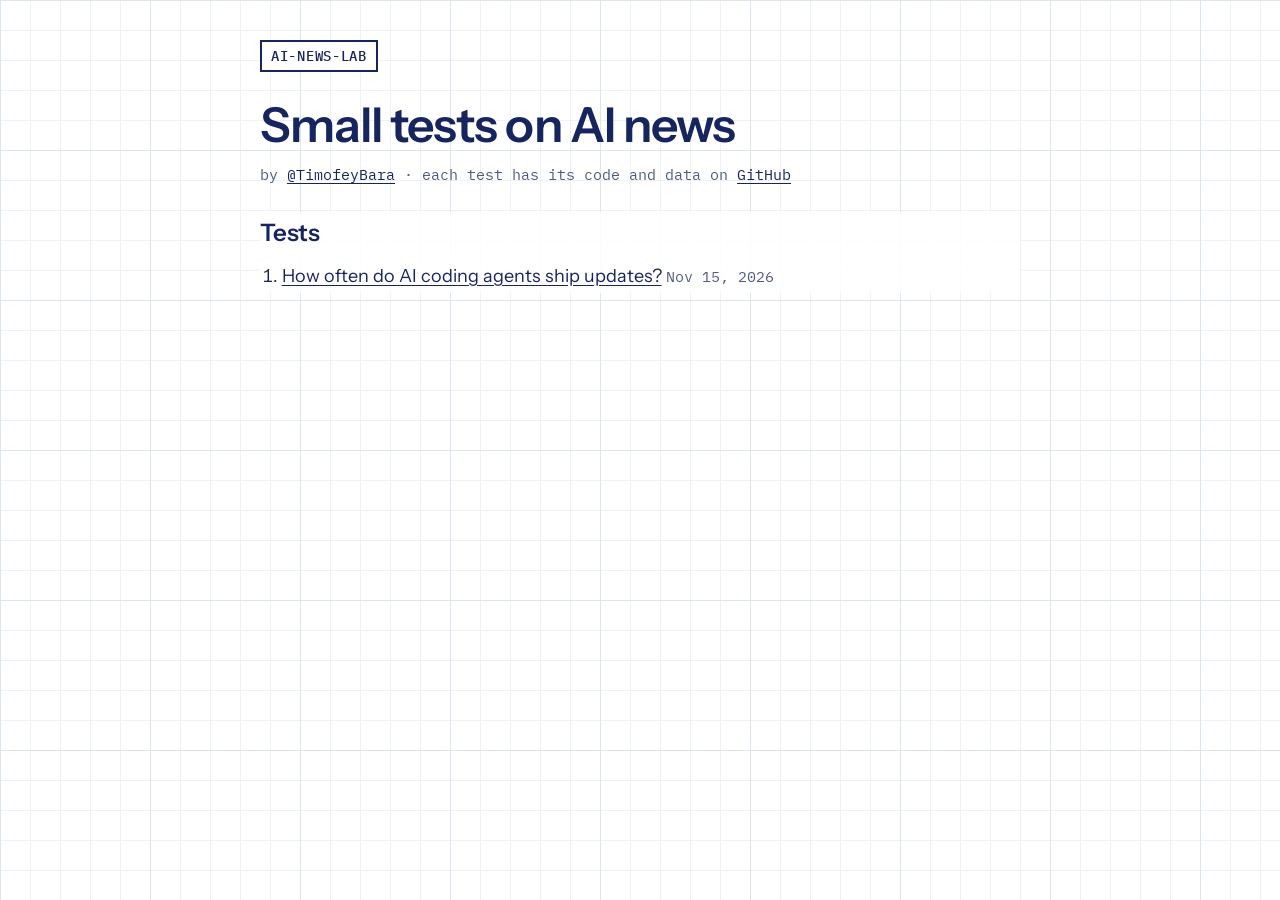
==== index.html @ 46de10f4 "Add results page style and a page for test 001 Co-Authored-By: Claude Opus 5.5 <noreply@anthropic.co" ====
<!doctype html>
<html lang="en">
<head>
<meta charset="utf-8">
<meta name="viewport" content="width=device-width,initial-scale=1,viewport-fit=cover">
<title>ai-news-lab</title>
<meta name="description" content="Small hands-on tests of AI news, one page per test, with the code and the data.">
<link rel="stylesheet" href="_style/report.css">
</head>
<body>
<main>
  <span class="tag">AI-NEWS-LAB</span>
  <h1>Small tests on AI news</h1>
  <p class="meta">by <a href="https://x.com/TimofeyBara">@TimofeyBara</a> · each test has its code and data on <a href="https://github.com/BaranovTim/ai-news-lab">GitHub</a></p>
  <section>
    <h2>Tests</h2>
    <ol>
      <!-- newest first -->
      <li><a href="2026-11-15-coding-agent-update-pace/">How often do AI coding agents ship updates?</a> <span class="meta">Nov 15, 2026</span></li>
    </ol>
  </section>
</main>
</body>
</html>
---- _style/report.css ----
/* Results page style for ai-news-lab: the same graph-paper look as the charts.
   One column, reads well on a phone. Each test folder has an index.html that links this file. */
@font-face{font-family:"Instrument Sans";font-weight:400;font-display:swap;src:url("fonts/instrument-sans-latin-400-normal.woff2") format("woff2")}
@font-face{font-family:"Instrument Sans";font-weight:500;font-display:swap;src:url("fonts/instrument-sans-latin-500-normal.woff2") format("woff2")}
@font-face{font-family:"Instrument Sans";font-weight:600;font-display:swap;src:url("fonts/instrument-sans-latin-600-normal.woff2") format("woff2")}
@font-face{font-family:"JetBrains Mono";font-weight:700;font-display:swap;src:url("fonts/jetbrains-mono-latin-700-normal.woff2") format("woff2")}
@font-face{font-family:"IBM Plex Mono";font-weight:400;font-display:swap;src:url("fonts/ibm-plex-mono-latin-400-normal.woff2") format("woff2")}
@font-face{font-family:"IBM Plex Mono";font-weight:500;font-display:swap;src:url("fonts/ibm-plex-mono-latin-500-normal.woff2") format("woff2")}

:root{
  --ink:#17255E; --ink2:#4C5A8A; --soft:#8A94BA; --pen:#D7263D;
  --paper:#FFFFFF; --grid:#DCE4F0; --grid2:#EEF2F8;
  --sans:"Instrument Sans",system-ui,-apple-system,"Segoe UI",sans-serif;
  --mono:"IBM Plex Mono",ui-monospace,Menlo,Consolas,monospace;
  --num:"JetBrains Mono",ui-monospace,Menlo,Consolas,monospace;
  color-scheme:light;
}
*{box-sizing:border-box}
html{-webkit-text-size-adjust:100%}
body{
  margin:0; color:var(--ink); font:400 18px/1.55 var(--sans);
  background-color:var(--paper);
  background-image:linear-gradient(var(--grid) 1px,transparent 1px),linear-gradient(90deg,var(--grid) 1px,transparent 1px),linear-gradient(var(--grid2) 1px,transparent 1px),linear-gradient(90deg,var(--grid2) 1px,transparent 1px);
  background-size:150px 150px,150px 150px,30px 30px,30px 30px;
  padding:40px max(18px, env(safe-area-inset-right)) 64px max(18px, env(safe-area-inset-left));
}
main{max-width:760px;margin:0 auto;display:grid;gap:28px}
a{color:var(--ink);text-underline-offset:3px}
.tag{justify-self:start;font:500 14px var(--mono);letter-spacing:.05em;background:var(--paper);padding:5px 9px;border:2px solid var(--ink);text-decoration:none}
h1{margin:0;font-weight:600;font-size:clamp(32px,6vw,48px);line-height:1.06;letter-spacing:-.02em;text-wrap:balance}
.meta{margin:-14px 0 0;font:400 15px var(--mono);color:var(--ink2)}
.answer{background:var(--paper);border:3px solid var(--ink);padding:20px 22px;display:grid;gap:6px}
.answer .label{font:500 13px var(--mono);letter-spacing:.06em;text-transform:uppercase;color:var(--ink2)}
.answer p{margin:0;font-size:clamp(20px,3.4vw,26px);line-height:1.3;font-weight:500}
.answer .pen{font:500 16px var(--mono);color:var(--pen)}
section{display:grid;gap:12px;background:rgba(255,255,255,.88);padding:2px 0}
h2{margin:0;font-weight:600;font-size:24px;letter-spacing:-.01em}
p{margin:0;max-width:66ch}
ol,ul{margin:0;padding-left:1.2em;display:grid;gap:6px}
figure{margin:0;display:grid;gap:8px}
figure img{display:block;width:100%;height:auto;border:2px solid var(--ink);background:var(--paper)}
figcaption{font:400 14px var(--mono);color:var(--ink2)}
.shots{display:grid;grid-template-columns:repeat(auto-fit,minmax(min(100%,320px),1fr));gap:18px}
.table{overflow-x:auto;border:2px solid var(--ink);background:var(--paper)}
table{border-collapse:collapse;width:100%;font-size:16px}
th,td{padding:9px 12px;text-align:left;border-bottom:1px solid var(--grid);white-space:nowrap}
th{font:500 13px var(--mono);letter-spacing:.04em;text-transform:uppercase;color:var(--ink2)}
td.n{font-family:var(--num);font-weight:700;text-align:right}
tr.on td{background:var(--grid2)}
.verdict-ok{color:#17784A;font-weight:600}
.verdict-no{color:var(--pen);font-weight:600}
blockquote{margin:0;padding:12px 14px;border-left:4px solid var(--ink);background:var(--paper);font:400 15px/1.5 var(--mono);white-space:pre-wrap;overflow-wrap:anywhere}
.limits{border:2px dashed var(--ink2);padding:14px 16px;background:var(--paper)}
footer{display:flex;flex-wrap:wrap;justify-content:space-between;gap:8px 20px;font:400 14px var(--mono);color:var(--ink2);padding-top:10px;border-top:2px solid var(--ink)}
@media (max-width:520px){body{font-size:17px;padding-top:24px} main{gap:22px} th,td{padding:8px 9px}}
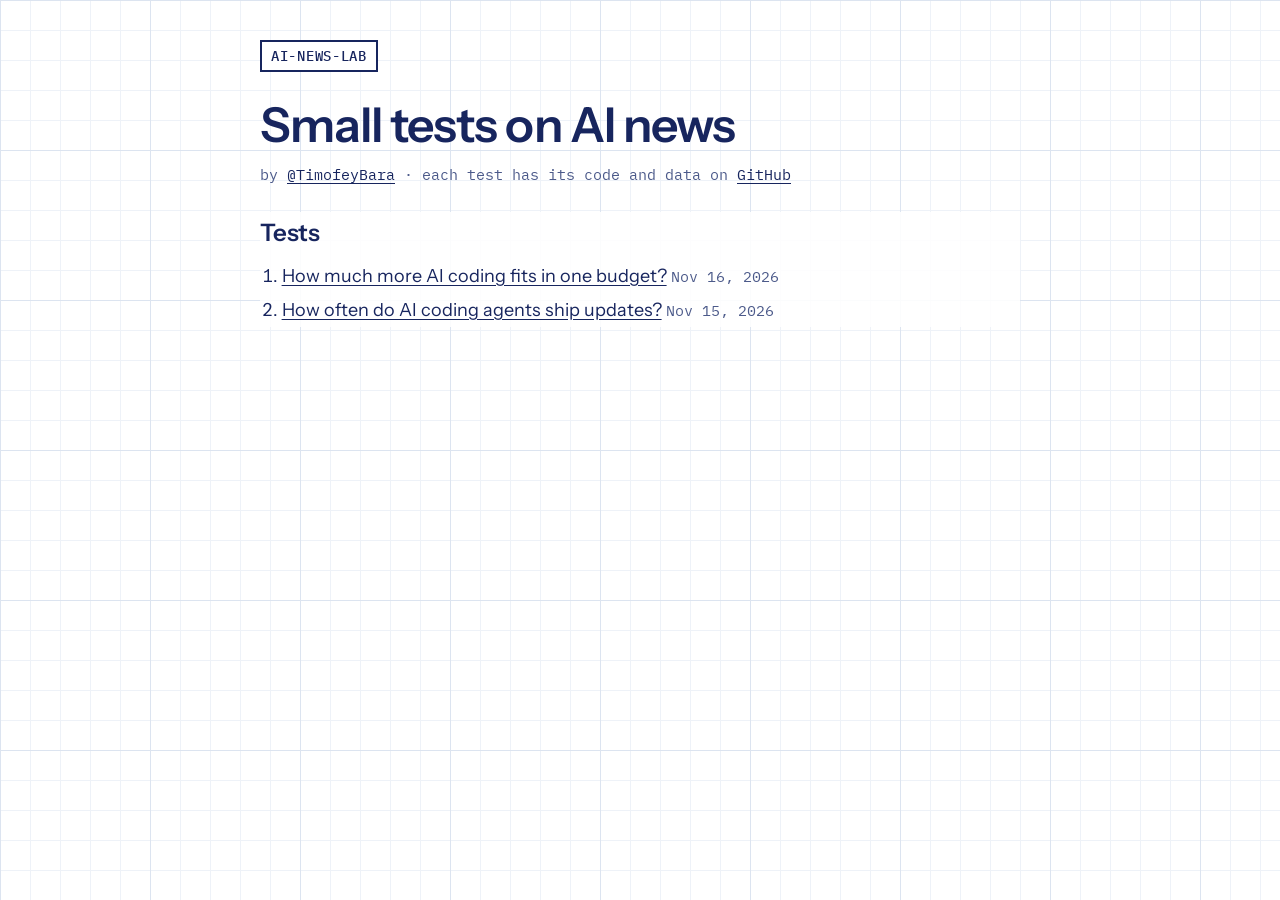
==== commit 36ca7a43: "Add test 002: how much more AI coding fits in one budget with TokenEconomizer Co-Authored-By: Claude" ====
--- a/index.html
+++ b/index.html
@@ -16,6 +16,7 @@
     <h2>Tests</h2>
     <ol>
       <!-- newest first -->
+      <li><a href="2026-11-16-tokeneconomizer-savings/">How much more AI coding fits in one budget?</a> <span class="meta">Nov 16, 2026</span></li>
       <li><a href="2026-11-15-coding-agent-update-pace/">How often do AI coding agents ship updates?</a> <span class="meta">Nov 15, 2026</span></li>
     </ol>
   </section>
--- a/_style/report.css
+++ b/_style/report.css
@@ -38,7 +38,7 @@
 p{margin:0;max-width:66ch}
 ol,ul{margin:0;padding-left:1.2em;display:grid;gap:6px}
 figure{margin:0;display:grid;gap:8px}
-figure img{display:block;width:100%;height:auto;border:2px solid var(--ink);background:var(--paper)}
+figure img,figure video{display:block;width:100%;height:auto;border:2px solid var(--ink);background:var(--paper)}
 figcaption{font:400 14px var(--mono);color:var(--ink2)}
 .shots{display:grid;grid-template-columns:repeat(auto-fit,minmax(min(100%,320px),1fr));gap:18px}
 .table{overflow-x:auto;border:2px solid var(--ink);background:var(--paper)}
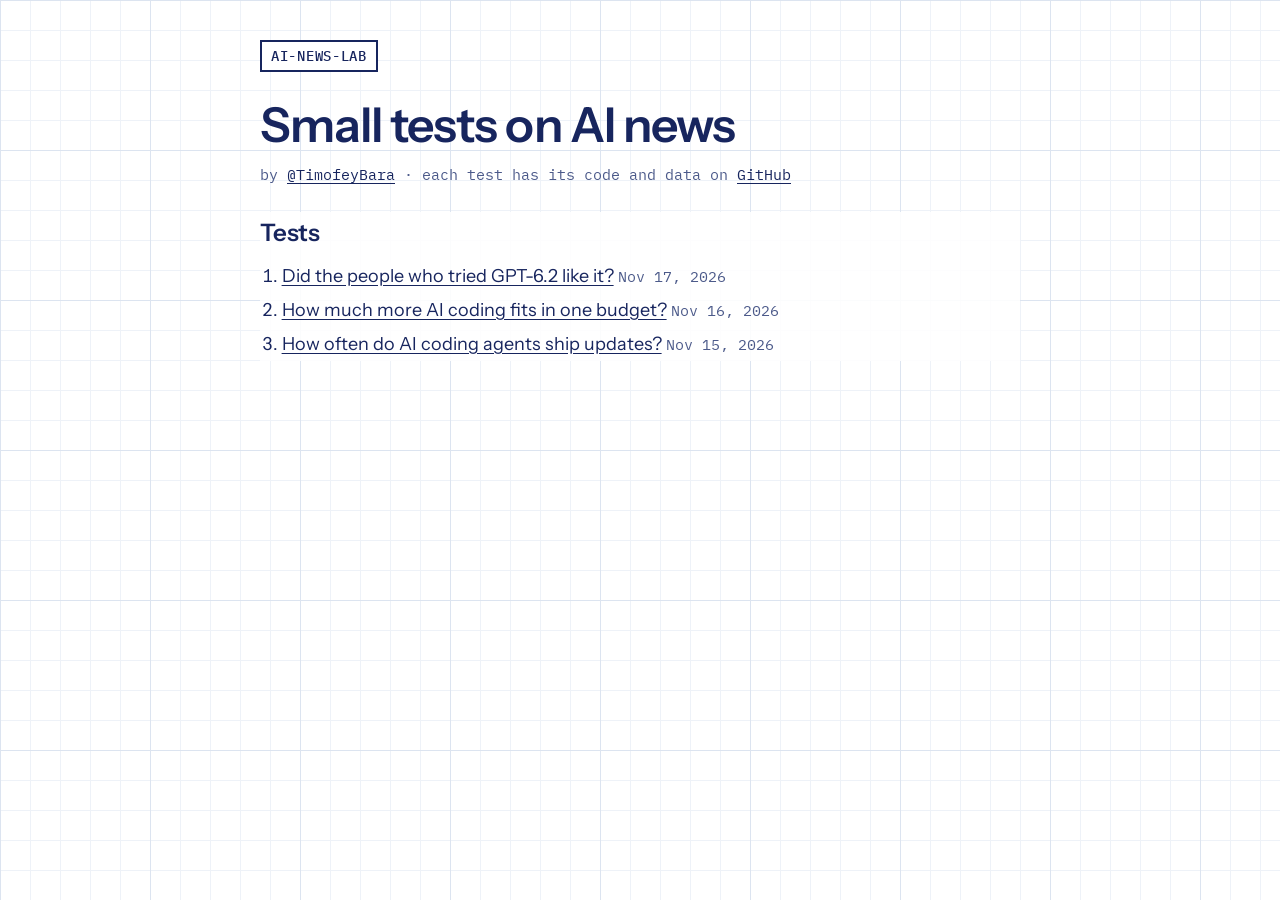
==== commit b3698c1a: "Add test 003: did the people who tried GPT-6.2 like it Co-Authored-By: Claude <noreply@anthropic.com" ====
--- a/index.html
+++ b/index.html
@@ -16,6 +16,7 @@
     <h2>Tests</h2>
     <ol>
       <!-- newest first -->
+      <li><a href="2026-11-17-gpt-6-2-launch-reactions/">Did the people who tried GPT-6.2 like it?</a> <span class="meta">Nov 17, 2026</span></li>
       <li><a href="2026-11-16-tokeneconomizer-savings/">How much more AI coding fits in one budget?</a> <span class="meta">Nov 16, 2026</span></li>
       <li><a href="2026-11-15-coding-agent-update-pace/">How often do AI coding agents ship updates?</a> <span class="meta">Nov 15, 2026</span></li>
     </ol>
